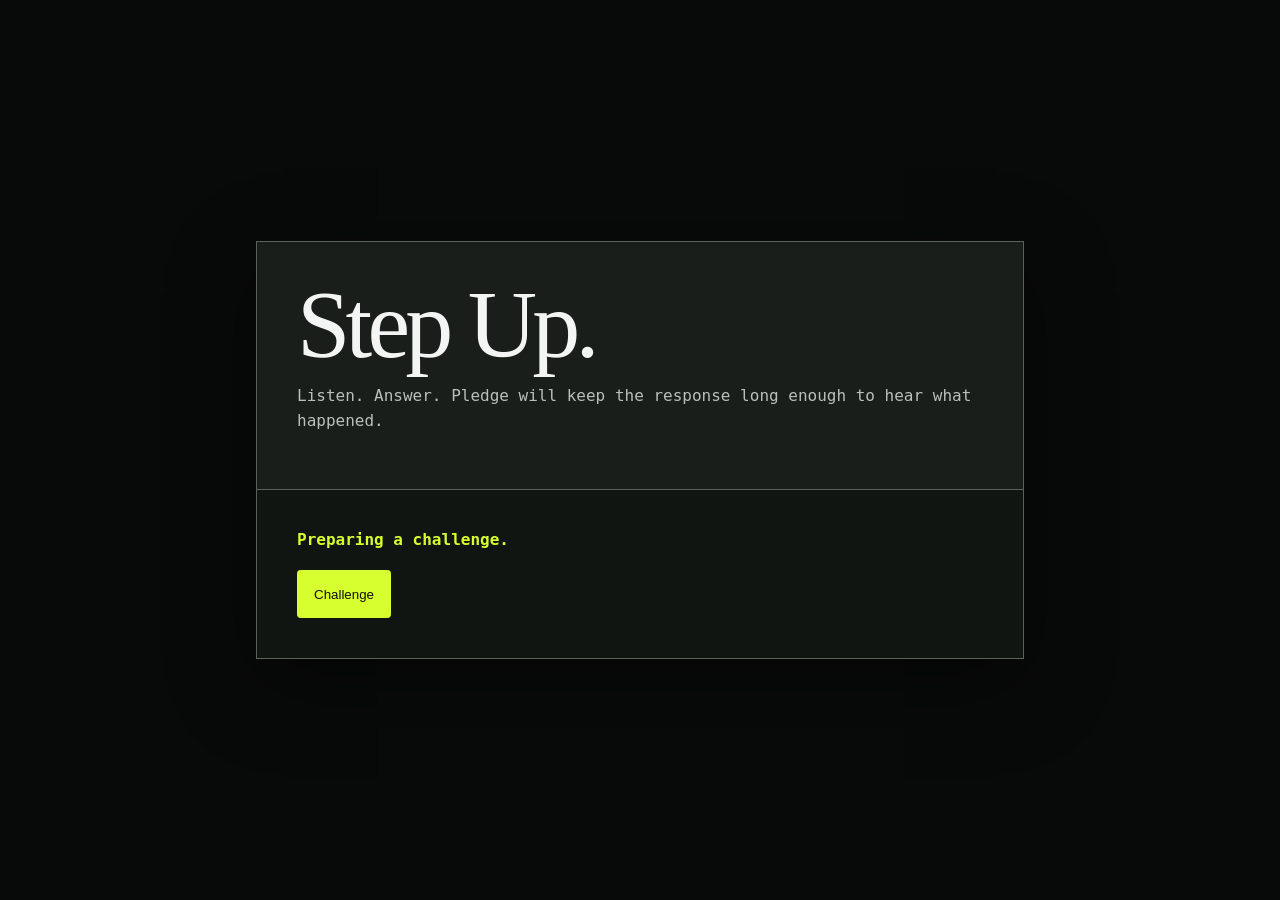
==== door.html @ eb48d4b7 "Add public Pledge challenge and response page" ====
<!doctype html>
<html lang="en">
<head>
  <meta charset="utf-8">
  <meta name="viewport" content="width=device-width, initial-scale=1">
  <title>Pledge — Step Up</title>
  <style>
    :root { color-scheme:dark; font-family:ui-monospace,SFMono-Regular,Menlo,Monaco,Consolas,monospace; background:#080a09; color:#f2f5f3 }
    * { box-sizing:border-box } body { margin:0; min-height:100svh; display:grid; place-items:center; padding:1.25rem; background:#080a09 }
    main { width:min(48rem,100%); border:1px solid #59625c; background:#111511; box-shadow:0 24px 80px rgba(0,0,0,.45) }
    header, section { padding:clamp(1.25rem,4vw,2.5rem) } header { border-bottom:1px solid #59625c; background:#191e1a }
    h1 { margin:0; font:400 clamp(3rem,10vw,6rem)/.9 Georgia,serif; letter-spacing:-.05em } p { color:#b9c0bb; line-height:1.55 } .status { min-height:1.5rem; color:#d7ff2f; font-weight:800 }
    audio { width:100%; margin:.75rem 0 1rem } .actions { display:flex; flex-wrap:wrap; gap:.65rem; margin-top:1rem }
    button { min-height:3rem; border:1px solid #59625c; border-radius:.2rem; padding:.6rem 1rem; background:#191e1a; color:#f7f3e9; font:800 .9rem inherit; cursor:pointer }
    button.primary { border-color:#d7ff2f; background:#d7ff2f; color:#10110d } button:disabled { cursor:not-allowed; opacity:.38 }
    .response { border-top:1px solid #59625c } .receipt { overflow-wrap:anywhere; color:#d7ff2f } [hidden] { display:none!important }
  </style>
</head>
<body>
  <main>
    <header><h1>Step Up.</h1><p>Listen. Answer. Pledge will keep the response long enough to hear what happened.</p></header>
    <section>
      <div id="status" class="status" role="status" aria-live="polite">Preparing a challenge.</div>
      <div id="start-actions" class="actions"><button id="start" class="primary" type="button">Challenge</button></div>
      <div id="challenge" hidden>
        <p>The challenge is spoken with a borrowed voice.</p>
        <audio id="challenge-audio" controls preload="metadata"></audio>
        <div class="actions"><button id="repeat" type="button">Repeat</button></div>
      </div>
    </section>
    <section id="response" class="response" hidden>
      <h2>Response</h2>
      <p>After listening, record your answer. A submitted response is transcribed asynchronously.</p>
      <audio id="response-audio" controls preload="metadata"></audio>
      <div class="actions">
        <button id="record" class="primary" type="button" disabled>Record</button>
        <button id="stop" type="button" disabled>Stop</button>
        <button id="submit" type="button" disabled>Submit response</button>
      </div>
      <p id="result" class="receipt" hidden></p>
    </section>
  </main>
  <script>
    const API = "https://api.pledge.ourlovelysystem.org";
    const status = document.querySelector("#status"), start = document.querySelector("#start"), challenge = document.querySelector("#challenge"), challengeAudio = document.querySelector("#challenge-audio"), repeat = document.querySelector("#repeat"), response = document.querySelector("#response"), responseAudio = document.querySelector("#response-audio"), record = document.querySelector("#record"), stop = document.querySelector("#stop"), submit = document.querySelector("#submit"), result = document.querySelector("#result");
    let session, recorder, stream, chunks = [], responseBlob, responseUrl;
    const supported = ["audio/webm;codecs=opus", "audio/mp4;codecs=mp4a.40.2", "audio/ogg;codecs=opus", "audio/webm", "audio/mp4", "audio/ogg"];
    const mimeType = () => supported.find((type) => MediaRecorder.isTypeSupported(type));
    const setStatus = (text) => status.textContent = text;
    const tokenHeaders = (extra = {}) => ({ "x-pledge-session-token": session.browser_session_token, ...extra });
    async function api(path, options = {}) {
      const response = await fetch(`${API}${path}`, options);
      const body = await response.json().catch(() => ({}));
      if (!response.ok) throw new Error(body.error || `Request failed (${response.status}).`);
      return body;
    }
    start.addEventListener("click", async () => {
      start.disabled = true; setStatus("Selecting a borrowed challenge.");
      try {
        session = await api("/door-sessions", { method:"POST" });
        challengeAudio.src = session.challenge_audio_url;
        challenge.hidden = false; setStatus("Press play and listen to the challenge.");
      } catch (error) { setStatus(error.message); start.disabled = false; }
    });
    repeat.addEventListener("click", () => { challengeAudio.currentTime = 0; challengeAudio.play(); });
    challengeAudio.addEventListener("ended", async () => {
      if (response.hidden) {
        response.hidden = false; record.disabled = false; setStatus("Challenge heard. Record your response.");
        try { await api(`/door-sessions/${session.session_id}/challenge-played`, { method:"POST", headers:tokenHeaders() }); } catch (_) { /* Playback is still usable if acknowledgement is temporarily unavailable. */ }
      }
    });
    record.addEventListener("click", async () => {
      try {
        const type = mimeType(); if (!type) throw new Error("This browser has no supported recording format.");
        stream = await navigator.mediaDevices.getUserMedia({ audio:true }); chunks = [];
        recorder = new MediaRecorder(stream, { mimeType:type });
        recorder.addEventListener("dataavailable", (event) => { if (event.data.size) chunks.push(event.data); });
        recorder.addEventListener("stop", () => {
          stream.getTracks().forEach((track) => track.stop());
          responseBlob = new Blob(chunks, { type:recorder.mimeType });
          if (responseUrl) URL.revokeObjectURL(responseUrl); responseUrl = URL.createObjectURL(responseBlob);
          responseAudio.src = responseUrl; submit.disabled = false; record.disabled = false; stop.disabled = true;
          setStatus("Response recorded. Listen or submit.");
        });
        recorder.start(); record.disabled = true; stop.disabled = false; submit.disabled = true; setStatus("Recording.");
      } catch (error) { setStatus(error.name === "NotAllowedError" ? "Microphone permission was not granted." : error.message); }
    });
    stop.addEventListener("click", () => { if (recorder?.state === "recording") recorder.stop(); });
    submit.addEventListener("click", async () => {
      submit.disabled = true; setStatus("Uploading response.");
      try {
        const upload = await api(`/door-sessions/${session.session_id}/upload-url`, { method:"POST", headers:tokenHeaders({ "content-type":"application/json" }), body:JSON.stringify({ content_type:responseBlob.type }) });
        const uploaded = await fetch(upload.upload_url, { method:"PUT", headers:{ "content-type":responseBlob.type }, body:responseBlob });
        if (!uploaded.ok) throw new Error(`Audio upload failed (${uploaded.status}).`);
        await api(`/door-sessions/${session.session_id}/submit`, { method:"POST", headers:tokenHeaders() });
        setStatus("Response submitted."); result.textContent = "Pledge received the response. Transcription continues after you leave this page."; result.hidden = false;
      } catch (error) { setStatus(error.message); submit.disabled = false; }
    });
  </script>
</body>
</html>
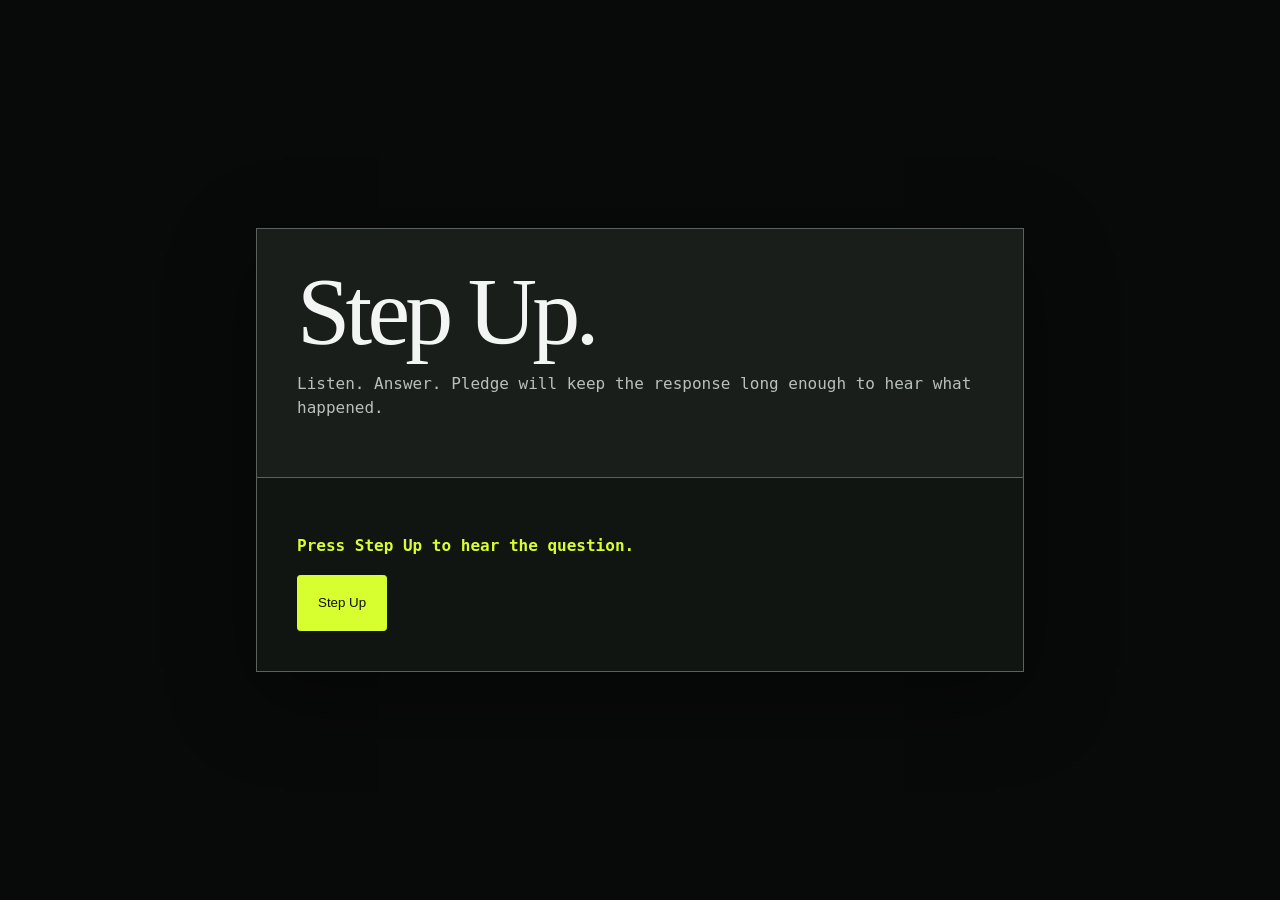
==== commit 942aaf6e: "Make Pledge door a one-button voice flow" ====
--- a/door.html
+++ b/door.html
@@ -9,92 +9,94 @@
     * { box-sizing:border-box } body { margin:0; min-height:100svh; display:grid; place-items:center; padding:1.25rem; background:#080a09 }
     main { width:min(48rem,100%); border:1px solid #59625c; background:#111511; box-shadow:0 24px 80px rgba(0,0,0,.45) }
     header, section { padding:clamp(1.25rem,4vw,2.5rem) } header { border-bottom:1px solid #59625c; background:#191e1a }
-    h1 { margin:0; font:400 clamp(3rem,10vw,6rem)/.9 Georgia,serif; letter-spacing:-.05em } p { color:#b9c0bb; line-height:1.55 } .status { min-height:1.5rem; color:#d7ff2f; font-weight:800 }
-    audio { width:100%; margin:.75rem 0 1rem } .actions { display:flex; flex-wrap:wrap; gap:.65rem; margin-top:1rem }
-    button { min-height:3rem; border:1px solid #59625c; border-radius:.2rem; padding:.6rem 1rem; background:#191e1a; color:#f7f3e9; font:800 .9rem inherit; cursor:pointer }
-    button.primary { border-color:#d7ff2f; background:#d7ff2f; color:#10110d } button:disabled { cursor:not-allowed; opacity:.38 }
-    .response { border-top:1px solid #59625c } .receipt { overflow-wrap:anywhere; color:#d7ff2f } [hidden] { display:none!important }
+    h1 { margin:0; font:400 clamp(3rem,10vw,6rem)/.9 Georgia,serif; letter-spacing:-.05em } p { color:#b9c0bb; line-height:1.55 }
+    .status { min-height:1.5rem; color:#d7ff2f; font-weight:800 } button { min-height:3.5rem; border:1px solid #d7ff2f; border-radius:.2rem; padding:.75rem 1.25rem; background:#d7ff2f; color:#10110d; font:800 1rem inherit; cursor:pointer } button:disabled { cursor:wait; opacity:.55 }
   </style>
 </head>
 <body>
   <main>
     <header><h1>Step Up.</h1><p>Listen. Answer. Pledge will keep the response long enough to hear what happened.</p></header>
     <section>
-      <div id="status" class="status" role="status" aria-live="polite">Preparing a challenge.</div>
-      <div id="start-actions" class="actions"><button id="start" class="primary" type="button">Challenge</button></div>
-      <div id="challenge" hidden>
-        <p>The challenge is spoken with a borrowed voice.</p>
-        <audio id="challenge-audio" controls preload="metadata"></audio>
-        <div class="actions"><button id="repeat" type="button">Repeat</button></div>
-      </div>
-    </section>
-    <section id="response" class="response" hidden>
-      <h2>Response</h2>
-      <p>After listening, record your answer. A submitted response is transcribed asynchronously.</p>
-      <audio id="response-audio" controls preload="metadata"></audio>
-      <div class="actions">
-        <button id="record" class="primary" type="button" disabled>Record</button>
-        <button id="stop" type="button" disabled>Stop</button>
-        <button id="submit" type="button" disabled>Submit response</button>
-      </div>
-      <p id="result" class="receipt" hidden></p>
+      <p id="status" class="status" role="status" aria-live="polite">Press Step Up to hear the question.</p>
+      <button id="step-up" type="button">Step Up</button>
     </section>
   </main>
   <script>
     const API = "https://api.pledge.ourlovelysystem.org";
-    const status = document.querySelector("#status"), start = document.querySelector("#start"), challenge = document.querySelector("#challenge"), challengeAudio = document.querySelector("#challenge-audio"), repeat = document.querySelector("#repeat"), response = document.querySelector("#response"), responseAudio = document.querySelector("#response-audio"), record = document.querySelector("#record"), stop = document.querySelector("#stop"), submit = document.querySelector("#submit"), result = document.querySelector("#result");
-    let session, recorder, stream, chunks = [], responseBlob, responseUrl;
+    const button = document.querySelector("#step-up");
+    const status = document.querySelector("#status");
     const supported = ["audio/webm;codecs=opus", "audio/mp4;codecs=mp4a.40.2", "audio/ogg;codecs=opus", "audio/webm", "audio/mp4", "audio/ogg"];
     const mimeType = () => supported.find((type) => MediaRecorder.isTypeSupported(type));
     const setStatus = (text) => status.textContent = text;
-    const tokenHeaders = (extra = {}) => ({ "x-pledge-session-token": session.browser_session_token, ...extra });
+    let session, recorder, stream, chunks, audioContext;
+
     async function api(path, options = {}) {
       const response = await fetch(`${API}${path}`, options);
       const body = await response.json().catch(() => ({}));
       if (!response.ok) throw new Error(body.error || `Request failed (${response.status}).`);
       return body;
     }
-    start.addEventListener("click", async () => {
-      start.disabled = true; setStatus("Selecting a borrowed challenge.");
+
+    const tokenHeaders = (extra = {}) => ({ "x-pledge-session-token": session.browser_session_token, ...extra });
+
+    function beep() {
+      const oscillator = audioContext.createOscillator();
+      const gain = audioContext.createGain();
+      oscillator.frequency.value = 880;
+      gain.gain.setValueAtTime(0.08, audioContext.currentTime);
+      gain.gain.exponentialRampToValueAtTime(0.001, audioContext.currentTime + 0.12);
+      oscillator.connect(gain).connect(audioContext.destination);
+      oscillator.start(); oscillator.stop(audioContext.currentTime + 0.12);
+    }
+
+    async function submit() {
+      const responseBlob = new Blob(chunks, { type:recorder.mimeType });
+      const contentType = responseBlob.type.split(";", 1)[0];
+      setStatus("Sending your response.");
+      const upload = await api(`/door-sessions/${session.session_id}/upload-url`, { method:"POST", headers:tokenHeaders({ "content-type":"application/json" }), body:JSON.stringify({ content_type:contentType }) });
+      const uploaded = await fetch(upload.upload_url, { method:"PUT", headers:{ "content-type":contentType }, body:responseBlob });
+      if (!uploaded.ok) throw new Error(`Audio upload failed (${uploaded.status}).`);
+      await api(`/door-sessions/${session.session_id}/submit`, { method:"POST", headers:tokenHeaders() });
+      sessionStorage.setItem("pledge-door-session", JSON.stringify({ session_id:session.session_id, browser_session_token:session.browser_session_token }));
+      window.location.assign("./recording.html");
+    }
+
+    async function recordResponse() {
+      const type = mimeType();
+      if (!type) throw new Error("This browser has no supported recording format.");
+      stream = await navigator.mediaDevices.getUserMedia({ audio:true });
+      chunks = [];
+      recorder = new MediaRecorder(stream, { mimeType:type });
+      recorder.addEventListener("dataavailable", (event) => { if (event.data.size) chunks.push(event.data); });
+      recorder.addEventListener("stop", async () => {
+        stream.getTracks().forEach((track) => track.stop());
+        try { await submit(); } catch (error) { setStatus(error.message); button.disabled = false; }
+      }, { once:true });
+      beep();
+      recorder.start();
+      setStatus(`Recording your answer for ${session.recording_seconds} seconds.`);
+      window.setTimeout(() => { recorder.stop(); beep(); }, session.recording_seconds * 1000);
+    }
+
+    button.addEventListener("click", async () => {
+      button.disabled = true;
       try {
+        audioContext = new AudioContext();
+        await audioContext.resume();
+        setStatus("Preparing a borrowed question.");
         session = await api("/door-sessions", { method:"POST" });
-        challengeAudio.src = session.challenge_audio_url;
-        challenge.hidden = false; setStatus("Press play and listen to the challenge.");
-      } catch (error) { setStatus(error.message); start.disabled = false; }
-    });
-    repeat.addEventListener("click", () => { challengeAudio.currentTime = 0; challengeAudio.play(); });
-    challengeAudio.addEventListener("ended", async () => {
-      if (response.hidden) {
-        response.hidden = false; record.disabled = false; setStatus("Challenge heard. Record your response.");
-        try { await api(`/door-sessions/${session.session_id}/challenge-played`, { method:"POST", headers:tokenHeaders() }); } catch (_) { /* Playback is still usable if acknowledgement is temporarily unavailable. */ }
+        const challenge = new Audio(session.challenge_audio_url);
+        challenge.addEventListener("ended", async () => {
+          try {
+            await api(`/door-sessions/${session.session_id}/challenge-played`, { method:"POST", headers:tokenHeaders() });
+            await recordResponse();
+          } catch (error) { setStatus(error.name === "NotAllowedError" ? "Microphone permission was not granted." : error.message); button.disabled = false; }
+        }, { once:true });
+        setStatus("Listen.");
+        await challenge.play();
+      } catch (error) {
+        setStatus(error.message); button.disabled = false;
       }
-    });
-    record.addEventListener("click", async () => {
-      try {
-        const type = mimeType(); if (!type) throw new Error("This browser has no supported recording format.");
-        stream = await navigator.mediaDevices.getUserMedia({ audio:true }); chunks = [];
-        recorder = new MediaRecorder(stream, { mimeType:type });
-        recorder.addEventListener("dataavailable", (event) => { if (event.data.size) chunks.push(event.data); });
-        recorder.addEventListener("stop", () => {
-          stream.getTracks().forEach((track) => track.stop());
-          responseBlob = new Blob(chunks, { type:recorder.mimeType });
-          if (responseUrl) URL.revokeObjectURL(responseUrl); responseUrl = URL.createObjectURL(responseBlob);
-          responseAudio.src = responseUrl; submit.disabled = false; record.disabled = false; stop.disabled = true;
-          setStatus("Response recorded. Listen or submit.");
-        });
-        recorder.start(); record.disabled = true; stop.disabled = false; submit.disabled = true; setStatus("Recording.");
-      } catch (error) { setStatus(error.name === "NotAllowedError" ? "Microphone permission was not granted." : error.message); }
-    });
-    stop.addEventListener("click", () => { if (recorder?.state === "recording") recorder.stop(); });
-    submit.addEventListener("click", async () => {
-      submit.disabled = true; setStatus("Uploading response.");
-      try {
-        const upload = await api(`/door-sessions/${session.session_id}/upload-url`, { method:"POST", headers:tokenHeaders({ "content-type":"application/json" }), body:JSON.stringify({ content_type:responseBlob.type }) });
-        const uploaded = await fetch(upload.upload_url, { method:"PUT", headers:{ "content-type":responseBlob.type }, body:responseBlob });
-        if (!uploaded.ok) throw new Error(`Audio upload failed (${uploaded.status}).`);
-        await api(`/door-sessions/${session.session_id}/submit`, { method:"POST", headers:tokenHeaders() });
-        setStatus("Response submitted."); result.textContent = "Pledge received the response. Transcription continues after you leave this page."; result.hidden = false;
-      } catch (error) { setStatus(error.message); submit.disabled = false; }
     });
   </script>
 </body>
